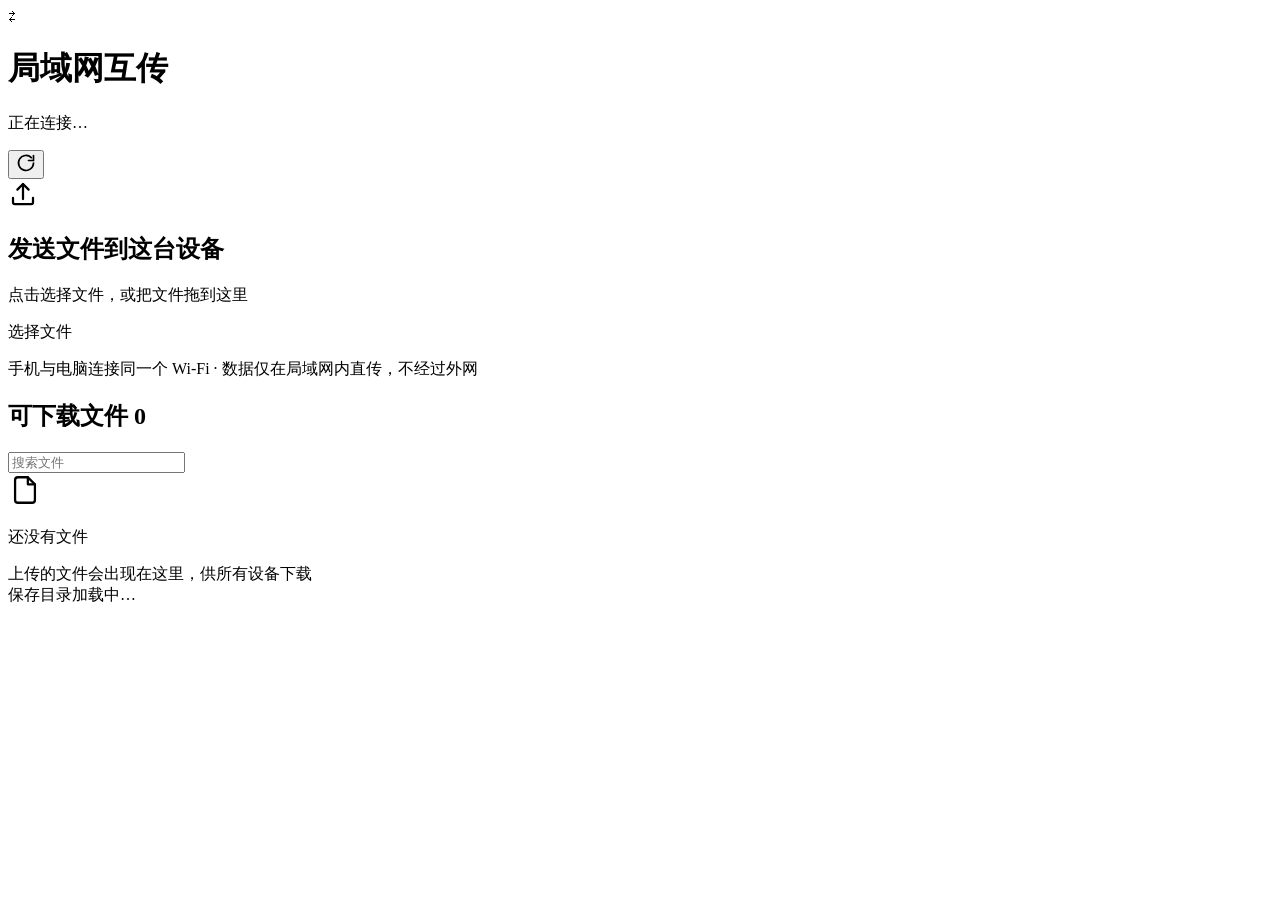
==== desktop-client/static/index.html @ c3815b16 "refactor: 重命名目录为英文并更新 README - lan-transfer-app → desktop-client（电脑端源码） - lan-transfer → web-client（" ====
<!DOCTYPE html>
<html lang="zh-CN">
<head>
<meta charset="utf-8">
<meta name="viewport" content="width=device-width, initial-scale=1, viewport-fit=cover">
<meta name="theme-color" content="#070b16">
<title>局域网互传</title>
<link rel="stylesheet" href="/static/style.css">
</head>
<body>
<div class="app">

  <header class="topbar">
    <div class="brand">
      <div class="logo">⇄</div>
      <div>
        <h1>局域网互传</h1>
        <p class="sub" id="deviceInfo">正在连接…</p>
      </div>
    </div>
    <button id="refreshBtn" class="icon-btn" title="刷新列表" aria-label="刷新列表">
      <svg viewBox="0 0 24 24" width="20" height="20" fill="none" stroke="currentColor" stroke-width="2" stroke-linecap="round">
        <path d="M21 12a9 9 0 1 1-2.6-6.4"/><path d="M21 3v6h-6"/>
      </svg>
    </button>
  </header>

  <section class="hero">
    <div id="dropzone" class="dropzone" tabindex="0" role="button" aria-label="选择文件上传">
      <div class="dz-icon">
        <svg viewBox="0 0 24 24" width="30" height="30" fill="none" stroke="currentColor" stroke-width="1.8" stroke-linecap="round" stroke-linejoin="round">
          <path d="M12 16V4"/><path d="M7.5 8.5 12 4l4.5 4.5"/><path d="M4 15v3.5A1.5 1.5 0 0 0 5.5 20h13A1.5 1.5 0 0 0 20 18.5V15"/>
        </svg>
      </div>
      <h2>发送文件到这台设备</h2>
      <p>点击选择文件，或把文件拖到这里</p>
      <span class="primary">选择文件</span>
      <input type="file" id="fileInput" multiple hidden>
    </div>
    <p class="hint">手机与电脑连接同一个 Wi-Fi · 数据仅在局域网内直传，不经过外网</p>
  </section>

  <section class="uploads" id="uploadPanel" hidden>
    <div class="section-head">
      <h2>正在传输</h2>
    </div>
    <div id="uploadList" class="upload-list"></div>
  </section>

  <section class="files">
    <div class="section-head">
      <h2>可下载文件 <span class="count" id="fileCount">0</span></h2>
      <input id="search" class="search" type="search" placeholder="搜索文件" autocomplete="off">
    </div>
    <div id="fileList" class="file-list"></div>
    <div id="emptyState" class="empty">
      <div class="empty-icon">
        <svg viewBox="0 0 24 24" width="34" height="34" fill="none" stroke="currentColor" stroke-width="1.6" stroke-linecap="round" stroke-linejoin="round">
          <path d="M14 3H7a2 2 0 0 0-2 2v14a2 2 0 0 0 2 2h10a2 2 0 0 0 2-2V8z"/><path d="M14 3v5h5"/>
        </svg>
      </div>
      <p>还没有文件</p>
      <span>上传的文件会出现在这里，供所有设备下载</span>
    </div>
  </section>

  <section class="card connect" id="connectCard" hidden>
    <div class="connect-head">
      <div>
        <h2>手机扫码直连</h2>
        <p class="share-url" id="shareUrl">—</p>
      </div>
      <button id="toggleQr" class="ghost" type="button">展开</button>
    </div>
    <div class="qr-wrap" id="qrWrap" hidden>
      <div class="qr-box" id="qr"></div>
      <div class="qr-side">
        <p>用手机相机或浏览器扫码，<br>即可打开同一个互传页面。</p>
        <button id="copyBtn" class="ghost" type="button">复制链接</button>
      </div>
    </div>
  </section>

  <footer>
    <span id="storageInfo">保存目录加载中…</span>
  </footer>
</div>

<div id="toast" class="toast"></div>

<script src="/static/qrcode.js"></script>
<script src="/static/app.js"></script>
</body>
</html>
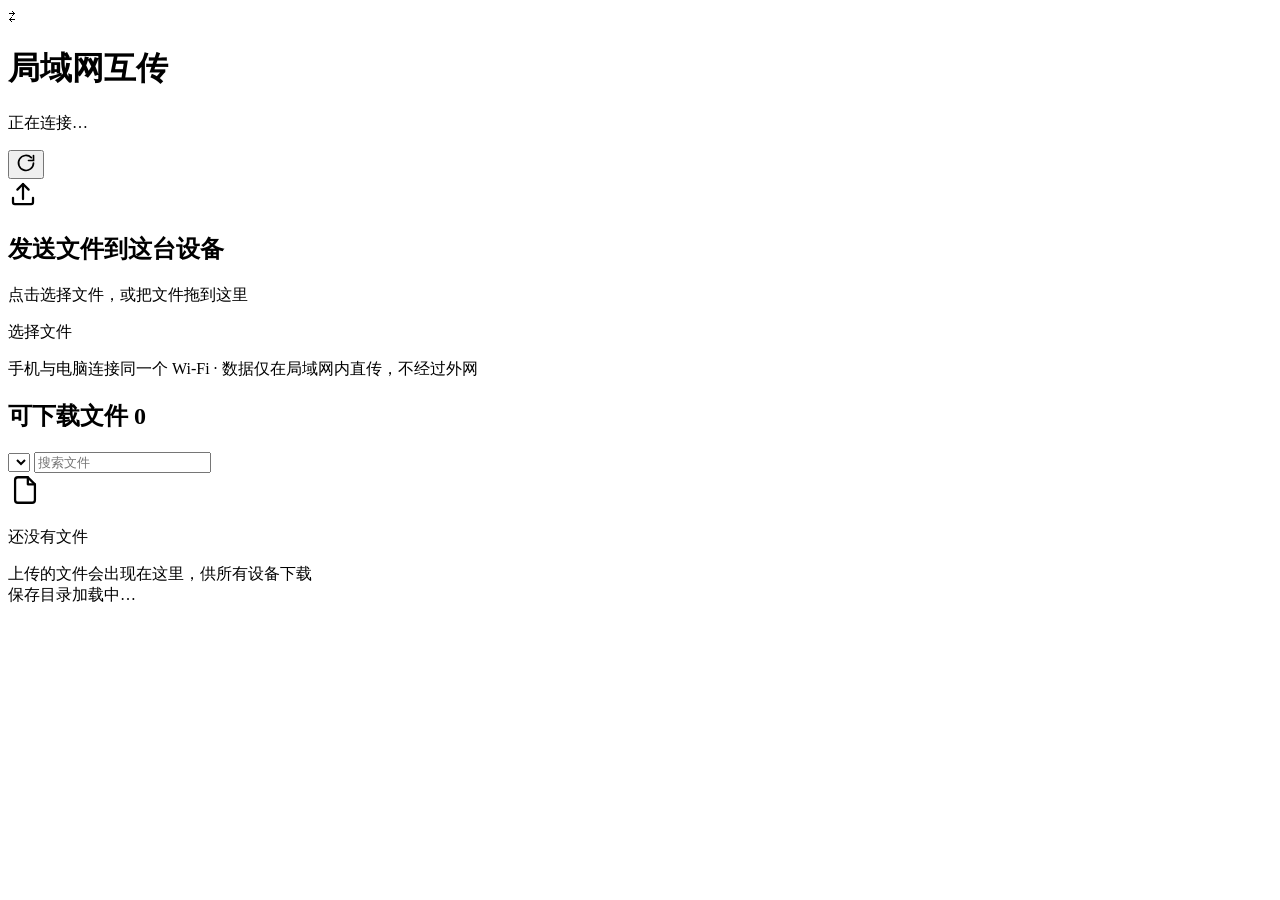
==== commit 74cb44a6: "feat: 新增 headless 服务、CLI 客户端与多空间隔离（v1.2）" ====
--- a/desktop-client/static/index.html
+++ b/desktop-client/static/index.html
@@ -50,7 +50,10 @@
   <section class="files">
     <div class="section-head">
       <h2>可下载文件 <span class="count" id="fileCount">0</span></h2>
-      <input id="search" class="search" type="search" placeholder="搜索文件" autocomplete="off">
+      <div class="head-tools">
+        <select id="spaceSelect" class="space-select" aria-label="选择空间" title="选择空间"></select>
+        <input id="search" class="search" type="search" placeholder="搜索文件" autocomplete="off">
+      </div>
     </div>
     <div id="fileList" class="file-list"></div>
     <div id="emptyState" class="empty">
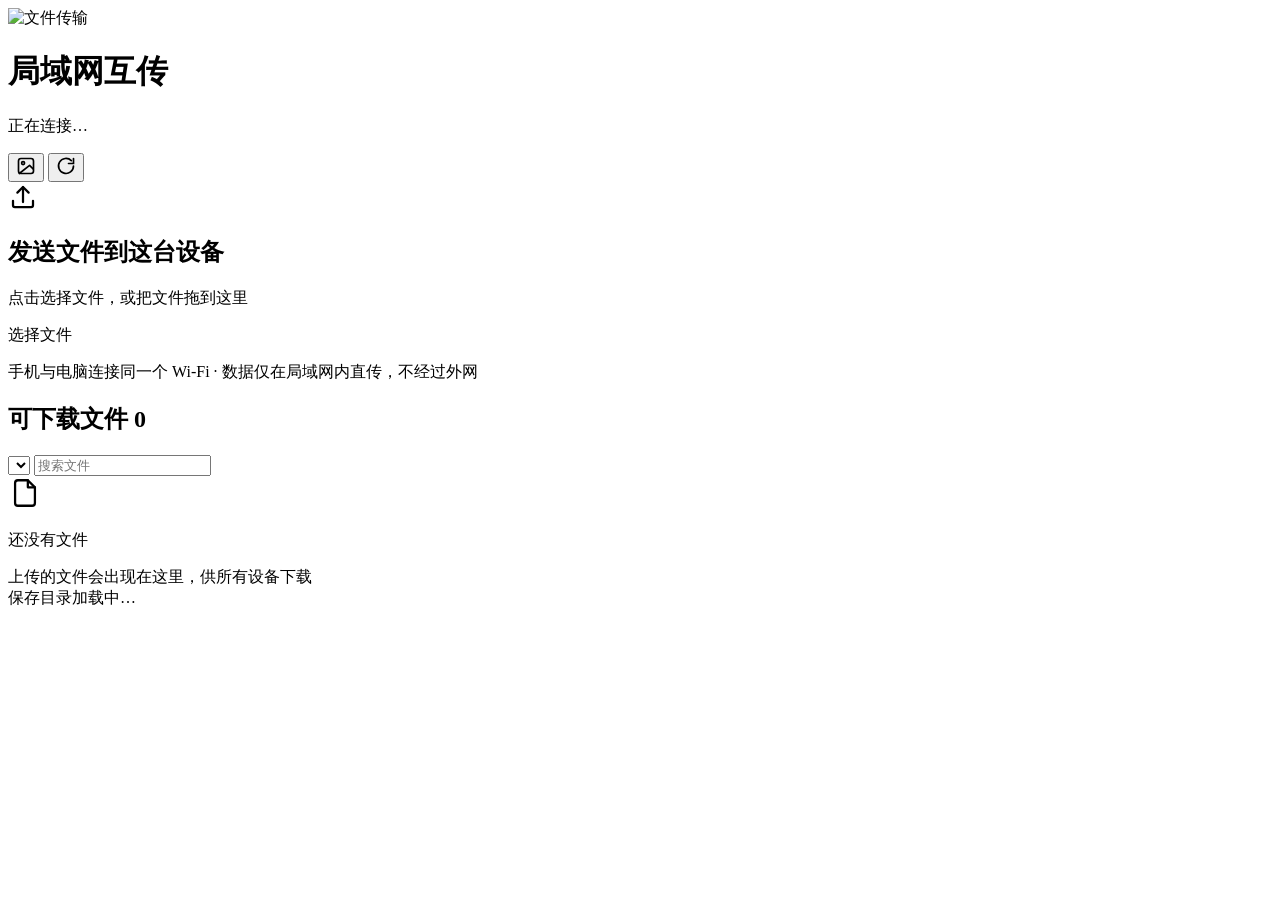
==== commit 662f3d36: "feat(web): 网页端外观自定义与品牌视觉 右上角图片按钮打开「外观 · 背景」：本地选图以 dataURL 存 IndexedDB（库版本 1→2 新增 media 表），显示方式与浓度存 l" ====
--- a/desktop-client/static/index.html
+++ b/desktop-client/static/index.html
@@ -5,24 +5,36 @@
 <meta name="viewport" content="width=device-width, initial-scale=1, viewport-fit=cover">
 <meta name="theme-color" content="#070b16">
 <title>局域网互传</title>
+<link rel="icon" href="/static/favicon.svg" type="image/svg+xml">
+<link rel="alternate icon" href="/static/favicon-32.png" sizes="32x32" type="image/png">
+<link rel="shortcut icon" href="/static/favicon.ico">
+<link rel="apple-touch-icon" href="/static/logo-192.png">
 <link rel="stylesheet" href="/static/style.css">
 </head>
 <body>
+<div id="bgLayer" class="bg-layer" aria-hidden="true"></div>
 <div class="app">
 
   <header class="topbar">
     <div class="brand">
-      <div class="logo">⇄</div>
+      <img class="logo" src="/static/logo-96.png" alt="文件传输" width="42" height="42">
       <div>
         <h1>局域网互传</h1>
         <p class="sub" id="deviceInfo">正在连接…</p>
       </div>
     </div>
-    <button id="refreshBtn" class="icon-btn" title="刷新列表" aria-label="刷新列表">
-      <svg viewBox="0 0 24 24" width="20" height="20" fill="none" stroke="currentColor" stroke-width="2" stroke-linecap="round">
-        <path d="M21 12a9 9 0 1 1-2.6-6.4"/><path d="M21 3v6h-6"/>
-      </svg>
-    </button>
+    <div class="top-actions">
+      <button id="bgBtn" class="icon-btn" title="更换背景" aria-label="更换背景">
+        <svg viewBox="0 0 24 24" width="20" height="20" fill="none" stroke="currentColor" stroke-width="2" stroke-linecap="round" stroke-linejoin="round">
+          <rect x="3" y="3" width="18" height="18" rx="3"/><circle cx="8.5" cy="8.5" r="1.8"/><path d="m20.5 15.5-4.2-4.2L4 21"/>
+        </svg>
+      </button>
+      <button id="refreshBtn" class="icon-btn" title="刷新列表" aria-label="刷新列表">
+        <svg viewBox="0 0 24 24" width="20" height="20" fill="none" stroke="currentColor" stroke-width="2" stroke-linecap="round">
+          <path d="M21 12a9 9 0 1 1-2.6-6.4"/><path d="M21 3v6h-6"/>
+        </svg>
+      </button>
+    </div>
   </header>
 
   <section class="hero">
@@ -89,6 +101,32 @@
   </footer>
 </div>
 
+<section class="sheet" id="bgSheet" hidden>
+  <div class="sheet-card" role="dialog" aria-modal="true" aria-labelledby="bgTitle">
+    <h2 id="bgTitle">外观 · 背景</h2>
+    <p class="sheet-sub">背景只保存在本机浏览器里，不会上传；换设备或清缓存后恢复默认。</p>
+    <p class="sheet-file" id="bgFileName">当前：默认背景</p>
+    <div class="sheet-row">
+      <button class="primary" id="bgPick" type="button">选择图片…</button>
+      <button class="ghost" id="bgReset" type="button">恢复默认背景</button>
+      <input type="file" id="bgInput" accept="image/jpeg,image/png,image/webp,image/bmp" hidden>
+    </div>
+    <label class="sheet-label" for="bgMode">显示方式</label>
+    <select id="bgMode" class="sheet-select">
+      <option value="fill">铺满（等比裁切填满）</option>
+      <option value="fit">适应（完整显示）</option>
+      <option value="tile">平铺（重复排列）</option>
+      <option value="center">居中（原始大小）</option>
+    </select>
+    <label class="sheet-label" for="bgDim">遮罩浓度 <span id="bgDimVal">45%</span></label>
+    <input type="range" id="bgDim" min="0" max="100" step="5" value="45">
+    <p class="sheet-tip">浓度越高背景越暗、文字越清楚；0% 显示原图。</p>
+    <div class="sheet-foot">
+      <button class="ghost" id="bgClose" type="button">关闭</button>
+    </div>
+  </div>
+</section>
+
 <div id="toast" class="toast"></div>
 
 <script src="/static/qrcode.js"></script>
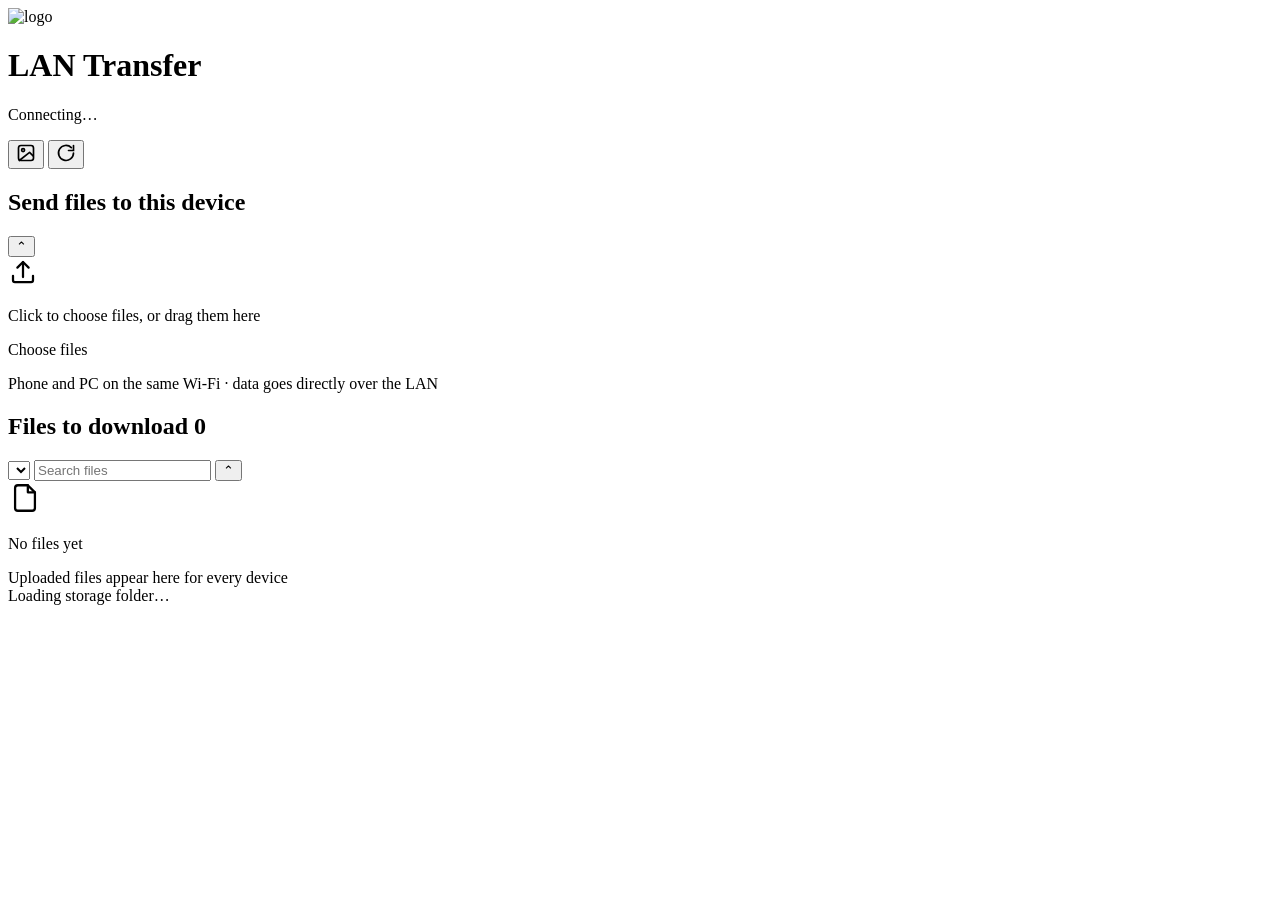
==== commit a691aca7: "feat(web): 卡片折叠、不透明度滑块与即时语言切换 - 卡片标题右侧折叠按钮，状态存 localStorage（lan-transfer-collapse），刷新保持 - 卡片改为 rgba " ====
--- a/desktop-client/static/index.html
+++ b/desktop-client/static/index.html
@@ -1,10 +1,10 @@
 <!DOCTYPE html>
-<html lang="zh-CN">
+<html lang="en">
 <head>
 <meta charset="utf-8">
 <meta name="viewport" content="width=device-width, initial-scale=1, viewport-fit=cover">
 <meta name="theme-color" content="#070b16">
-<title>局域网互传</title>
+<title>LAN Transfer</title>
 <link rel="icon" href="/static/favicon.svg" type="image/svg+xml">
 <link rel="alternate icon" href="/static/favicon-32.png" sizes="32x32" type="image/png">
 <link rel="shortcut icon" href="/static/favicon.ico">
@@ -17,19 +17,19 @@
 
   <header class="topbar">
     <div class="brand">
-      <img class="logo" src="/static/logo-96.png" alt="文件传输" width="42" height="42">
+      <img class="logo" src="/static/logo-96.png" alt="logo" width="42" height="42">
       <div>
-        <h1>局域网互传</h1>
-        <p class="sub" id="deviceInfo">正在连接…</p>
+        <h1 data-i18n="page_title">LAN Transfer</h1>
+        <p class="sub" id="deviceInfo" data-i18n="status_connecting">Connecting…</p>
       </div>
     </div>
     <div class="top-actions">
-      <button id="bgBtn" class="icon-btn" title="更换背景" aria-label="更换背景">
+      <button id="bgBtn" class="icon-btn" title="Background" aria-label="Background" data-i18n-attr="title:bg_btn,aria-label:bg_btn">
         <svg viewBox="0 0 24 24" width="20" height="20" fill="none" stroke="currentColor" stroke-width="2" stroke-linecap="round" stroke-linejoin="round">
           <rect x="3" y="3" width="18" height="18" rx="3"/><circle cx="8.5" cy="8.5" r="1.8"/><path d="m20.5 15.5-4.2-4.2L4 21"/>
         </svg>
       </button>
-      <button id="refreshBtn" class="icon-btn" title="刷新列表" aria-label="刷新列表">
+      <button id="refreshBtn" class="icon-btn" title="Refresh" aria-label="Refresh" data-i18n-attr="title:refresh_btn,aria-label:refresh_btn">
         <svg viewBox="0 0 24 24" width="20" height="20" fill="none" stroke="currentColor" stroke-width="2" stroke-linecap="round">
           <path d="M21 12a9 9 0 1 1-2.6-6.4"/><path d="M21 3v6h-6"/>
         </svg>
@@ -37,92 +37,113 @@
     </div>
   </header>
 
-  <section class="hero">
-    <div id="dropzone" class="dropzone" tabindex="0" role="button" aria-label="选择文件上传">
-      <div class="dz-icon">
-        <svg viewBox="0 0 24 24" width="30" height="30" fill="none" stroke="currentColor" stroke-width="1.8" stroke-linecap="round" stroke-linejoin="round">
-          <path d="M12 16V4"/><path d="M7.5 8.5 12 4l4.5 4.5"/><path d="M4 15v3.5A1.5 1.5 0 0 0 5.5 20h13A1.5 1.5 0 0 0 20 18.5V15"/>
-        </svg>
+  <section class="hero" id="heroSection">
+    <div class="collapse-head">
+      <h2 data-i18n="hero_title">Send files to this device</h2>
+      <button id="heroToggle" class="collapse-btn" type="button" aria-expanded="true" title="Collapse" aria-label="Collapse">&#8963;</button>
+    </div>
+    <div class="collapse-body" id="heroBody">
+      <div id="dropzone" class="dropzone" tabindex="0" role="button" aria-label="Choose files" data-i18n-attr="aria-label:hero_pick">
+        <div class="dz-icon">
+          <svg viewBox="0 0 24 24" width="30" height="30" fill="none" stroke="currentColor" stroke-width="1.8" stroke-linecap="round" stroke-linejoin="round">
+            <path d="M12 16V4"/><path d="M7.5 8.5 12 4l4.5 4.5"/><path d="M4 15v3.5A1.5 1.5 0 0 0 5.5 20h13A1.5 1.5 0 0 0 20 18.5V15"/>
+          </svg>
+        </div>
+        <p class="dz-desc" data-i18n="hero_desc">Click to choose files, or drag them here</p>
+        <span class="primary" data-i18n="hero_pick">Choose files</span>
+        <input type="file" id="fileInput" multiple hidden>
       </div>
-      <h2>发送文件到这台设备</h2>
-      <p>点击选择文件，或把文件拖到这里</p>
-      <span class="primary">选择文件</span>
-      <input type="file" id="fileInput" multiple hidden>
+      <p class="hint" data-i18n="hero_hint">Phone and PC on the same Wi-Fi · data goes directly over the LAN</p>
     </div>
-    <p class="hint">手机与电脑连接同一个 Wi-Fi · 数据仅在局域网内直传，不经过外网</p>
   </section>
 
   <section class="uploads" id="uploadPanel" hidden>
     <div class="section-head">
-      <h2>正在传输</h2>
+      <h2 data-i18n="upload_title">Transferring</h2>
     </div>
     <div id="uploadList" class="upload-list"></div>
   </section>
 
-  <section class="files">
+  <section class="files" id="filesSection">
     <div class="section-head">
-      <h2>可下载文件 <span class="count" id="fileCount">0</span></h2>
+      <h2><span data-i18n="files_title">Files to download</span> <span class="count" id="fileCount">0</span></h2>
       <div class="head-tools">
-        <select id="spaceSelect" class="space-select" aria-label="选择空间" title="选择空间"></select>
-        <input id="search" class="search" type="search" placeholder="搜索文件" autocomplete="off">
+        <select id="spaceSelect" class="space-select" aria-label="Space" title="Space"></select>
+        <input id="search" class="search" type="search" placeholder="Search files" autocomplete="off" data-i18n-attr="placeholder:search_placeholder">
+        <button id="filesToggle" class="collapse-btn" type="button" aria-expanded="true" title="Collapse" aria-label="Collapse">&#8963;</button>
       </div>
     </div>
-    <div id="fileList" class="file-list"></div>
-    <div id="emptyState" class="empty">
-      <div class="empty-icon">
-        <svg viewBox="0 0 24 24" width="34" height="34" fill="none" stroke="currentColor" stroke-width="1.6" stroke-linecap="round" stroke-linejoin="round">
-          <path d="M14 3H7a2 2 0 0 0-2 2v14a2 2 0 0 0 2 2h10a2 2 0 0 0 2-2V8z"/><path d="M14 3v5h5"/>
-        </svg>
+    <div class="collapse-body" id="filesBody">
+      <div id="fileList" class="file-list"></div>
+      <div id="emptyState" class="empty">
+        <div class="empty-icon">
+          <svg viewBox="0 0 24 24" width="34" height="34" fill="none" stroke="currentColor" stroke-width="1.6" stroke-linecap="round" stroke-linejoin="round">
+            <path d="M14 3H7a2 2 0 0 0-2 2v14a2 2 0 0 0 2 2h10a2 2 0 0 0 2-2V8z"/><path d="M14 3v5h5"/>
+          </svg>
+        </div>
+        <p data-i18n="empty_none">No files yet</p>
+        <span data-i18n="empty_desc">Uploaded files appear here for every device</span>
       </div>
-      <p>还没有文件</p>
-      <span>上传的文件会出现在这里，供所有设备下载</span>
     </div>
   </section>
 
   <section class="card connect" id="connectCard" hidden>
     <div class="connect-head">
       <div>
-        <h2>手机扫码直连</h2>
+        <h2 data-i18n="connect_title">Scan to connect</h2>
         <p class="share-url" id="shareUrl">—</p>
       </div>
-      <button id="toggleQr" class="ghost" type="button">展开</button>
+      <div class="connect-actions">
+        <button id="toggleQr" class="ghost" type="button" data-i18n="qr_toggle_expand">Show</button>
+        <button id="connectToggle" class="collapse-btn" type="button" aria-expanded="true" title="Collapse" aria-label="Collapse">&#8963;</button>
+      </div>
     </div>
-    <div class="qr-wrap" id="qrWrap" hidden>
-      <div class="qr-box" id="qr"></div>
-      <div class="qr-side">
-        <p>用手机相机或浏览器扫码，<br>即可打开同一个互传页面。</p>
-        <button id="copyBtn" class="ghost" type="button">复制链接</button>
+    <div class="collapse-body" id="connectBody">
+      <div class="qr-wrap" id="qrWrap">
+        <div class="qr-box" id="qr"></div>
+        <div class="qr-side">
+          <p data-i18n="qr_tip">Scan with the phone camera or browser to open the same page.</p>
+          <button id="copyBtn" class="ghost" type="button" data-i18n="copy_link">Copy link</button>
+        </div>
       </div>
     </div>
   </section>
 
   <footer>
-    <span id="storageInfo">保存目录加载中…</span>
+    <span id="storageInfo" data-i18n="footer_loading">Loading storage folder…</span>
   </footer>
 </div>
 
 <section class="sheet" id="bgSheet" hidden>
   <div class="sheet-card" role="dialog" aria-modal="true" aria-labelledby="bgTitle">
-    <h2 id="bgTitle">外观 · 背景</h2>
-    <p class="sheet-sub">背景只保存在本机浏览器里，不会上传；换设备或清缓存后恢复默认。</p>
-    <p class="sheet-file" id="bgFileName">当前：默认背景</p>
+    <h2 id="bgTitle" data-i18n="sheet_title">Appearance · Background and language</h2>
+    <p class="sheet-sub" data-i18n="sheet_sub">The background is stored only in this browser and never uploaded.</p>
+    <p class="sheet-file" id="bgFileName" data-i18n="sheet_current_default">Current: default background</p>
     <div class="sheet-row">
-      <button class="primary" id="bgPick" type="button">选择图片…</button>
-      <button class="ghost" id="bgReset" type="button">恢复默认背景</button>
+      <button class="primary" id="bgPick" type="button" data-i18n="bg_pick">Choose image…</button>
+      <button class="ghost" id="bgReset" type="button" data-i18n="bg_reset">Restore default background</button>
       <input type="file" id="bgInput" accept="image/jpeg,image/png,image/webp,image/bmp" hidden>
     </div>
-    <label class="sheet-label" for="bgMode">显示方式</label>
+    <label class="sheet-label" for="bgMode" data-i18n="bg_mode_label">Display mode</label>
     <select id="bgMode" class="sheet-select">
-      <option value="fill">铺满（等比裁切填满）</option>
-      <option value="fit">适应（完整显示）</option>
-      <option value="tile">平铺（重复排列）</option>
-      <option value="center">居中（原始大小）</option>
+      <option value="fill" data-i18n="mode_fill">Fill (crop to cover)</option>
+      <option value="fit" data-i18n="mode_fit">Fit (show whole image)</option>
+      <option value="tile" data-i18n="mode_tile">Tile (repeat)</option>
+      <option value="center" data-i18n="mode_center">Center (original size)</option>
     </select>
-    <label class="sheet-label" for="bgDim">遮罩浓度 <span id="bgDimVal">45%</span></label>
+    <label class="sheet-label" for="bgDim"><span data-i18n="dim_label">Dim strength</span> <span id="bgDimVal">45%</span></label>
     <input type="range" id="bgDim" min="0" max="100" step="5" value="45">
-    <p class="sheet-tip">浓度越高背景越暗、文字越清楚；0% 显示原图。</p>
+    <p class="sheet-tip" data-i18n="dim_tip">Higher values darken the background and improve readability; 0% shows the original image.</p>
+
+    <label class="sheet-label" for="bgOpacity"><span data-i18n="opacity_label">Card opacity</span> <span id="bgOpacityVal">88%</span></label>
+    <input type="range" id="bgOpacity" min="60" max="100" step="4" value="88">
+    <p class="sheet-tip" data-i18n="opacity_tip">Lower values let more of the background show through.</p>
+
+    <label class="sheet-label" for="langSelect" data-i18n="lang_label">Language</label>
+    <select id="langSelect" class="sheet-select" aria-label="Language"></select>
+
     <div class="sheet-foot">
-      <button class="ghost" id="bgClose" type="button">关闭</button>
+      <button class="ghost" id="bgClose" type="button" data-i18n="close">Close</button>
     </div>
   </div>
 </section>
@@ -130,6 +151,7 @@
 <div id="toast" class="toast"></div>
 
 <script src="/static/qrcode.js"></script>
+<script src="/static/i18n.js"></script>
 <script src="/static/app.js"></script>
 </body>
 </html>
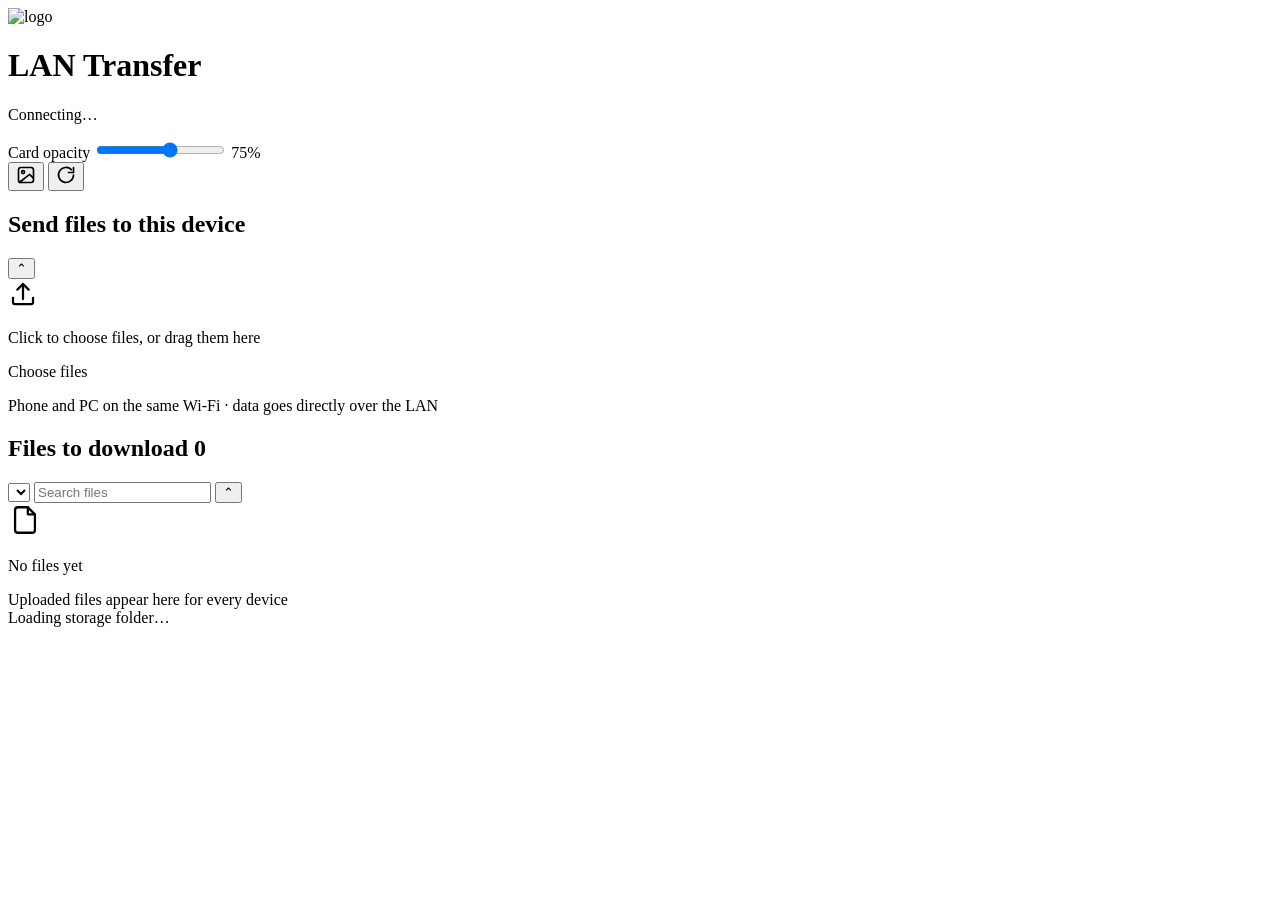
==== commit ab464ab0: "feat(web): 顶栏常驻卡片不透明度控件，默认 75%、范围 40%–100% - index.html 顶栏新增 #topOpacity 与百分比，和「更换背景」面板双向同步 - style." ====
--- a/desktop-client/static/index.html
+++ b/desktop-client/static/index.html
@@ -24,6 +24,12 @@
       </div>
     </div>
     <div class="top-actions">
+      <div class="top-opacity" title="Card opacity">
+        <span class="top-opacity-label" data-i18n="opacity_label">Card opacity</span>
+        <input type="range" id="topOpacity" min="40" max="100" step="5" value="75"
+               aria-label="Card opacity" data-i18n-attr="aria-label:opacity_label">
+        <span id="topOpacityVal" class="top-opacity-val">75%</span>
+      </div>
       <button id="bgBtn" class="icon-btn" title="Background" aria-label="Background" data-i18n-attr="title:bg_btn,aria-label:bg_btn">
         <svg viewBox="0 0 24 24" width="20" height="20" fill="none" stroke="currentColor" stroke-width="2" stroke-linecap="round" stroke-linejoin="round">
           <rect x="3" y="3" width="18" height="18" rx="3"/><circle cx="8.5" cy="8.5" r="1.8"/><path d="m20.5 15.5-4.2-4.2L4 21"/>
@@ -135,8 +141,8 @@
     <input type="range" id="bgDim" min="0" max="100" step="5" value="45">
     <p class="sheet-tip" data-i18n="dim_tip">Higher values darken the background and improve readability; 0% shows the original image.</p>
 
-    <label class="sheet-label" for="bgOpacity"><span data-i18n="opacity_label">Card opacity</span> <span id="bgOpacityVal">88%</span></label>
-    <input type="range" id="bgOpacity" min="60" max="100" step="4" value="88">
+    <label class="sheet-label" for="bgOpacity"><span data-i18n="opacity_label">Card opacity</span> <span id="bgOpacityVal">75%</span></label>
+    <input type="range" id="bgOpacity" min="40" max="100" step="5" value="75">
     <p class="sheet-tip" data-i18n="opacity_tip">Lower values let more of the background show through.</p>
 
     <label class="sheet-label" for="langSelect" data-i18n="lang_label">Language</label>
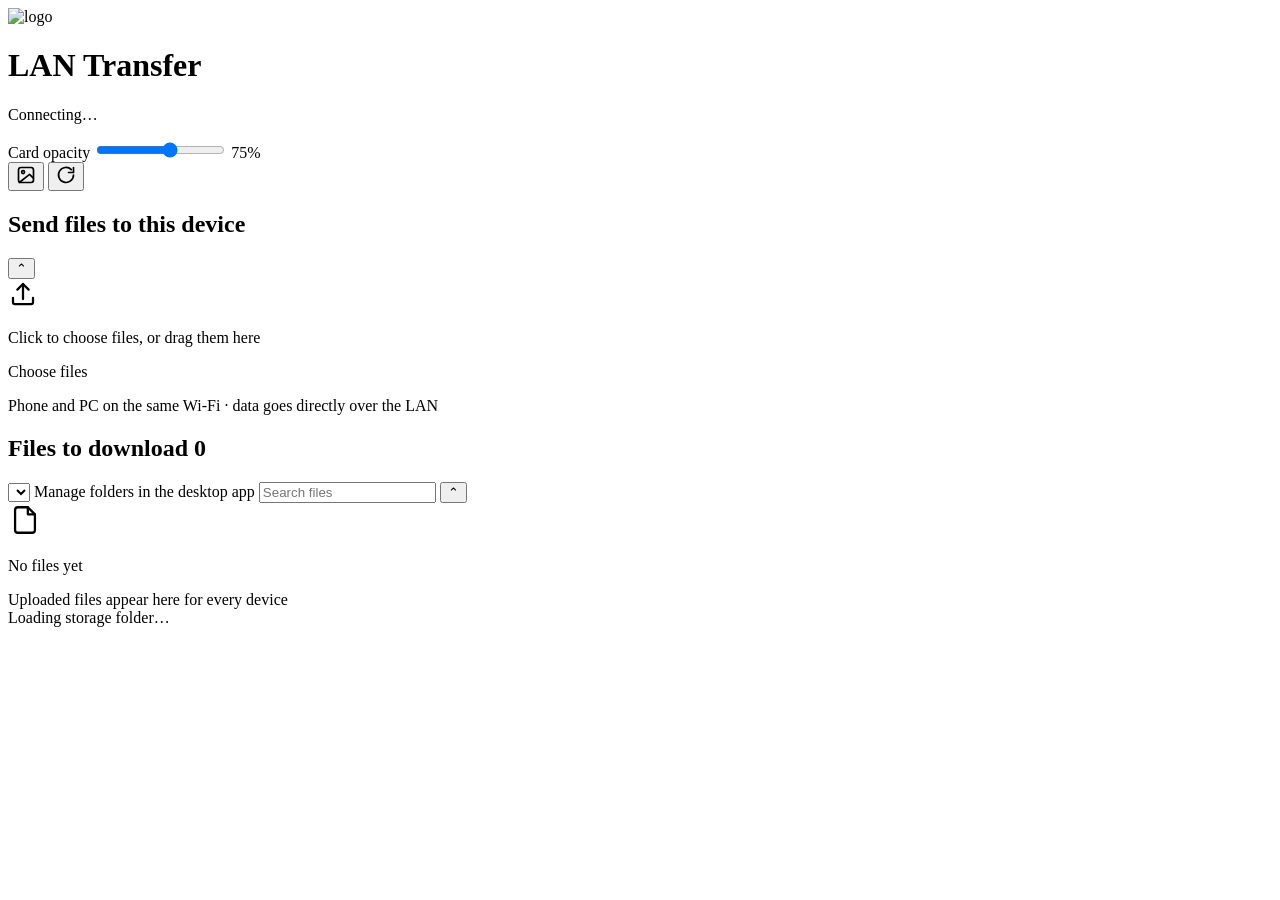
==== commit 82a727c2: "feat(web): 分区下拉旁说明分区由电脑端管理 - 网页端不提供新建分区，界面明确写明「分区请在电脑端『分区管理』中维护」 - 新增 .space-note 样式，窄屏自动隐藏" ====
--- a/desktop-client/static/index.html
+++ b/desktop-client/static/index.html
@@ -75,6 +75,7 @@
       <h2><span data-i18n="files_title">Files to download</span> <span class="count" id="fileCount">0</span></h2>
       <div class="head-tools">
         <select id="spaceSelect" class="space-select" aria-label="Space" title="Space"></select>
+        <span class="space-note" data-i18n="space_manage_hint">Manage folders in the desktop app</span>
         <input id="search" class="search" type="search" placeholder="Search files" autocomplete="off" data-i18n-attr="placeholder:search_placeholder">
         <button id="filesToggle" class="collapse-btn" type="button" aria-expanded="true" title="Collapse" aria-label="Collapse">&#8963;</button>
       </div>
